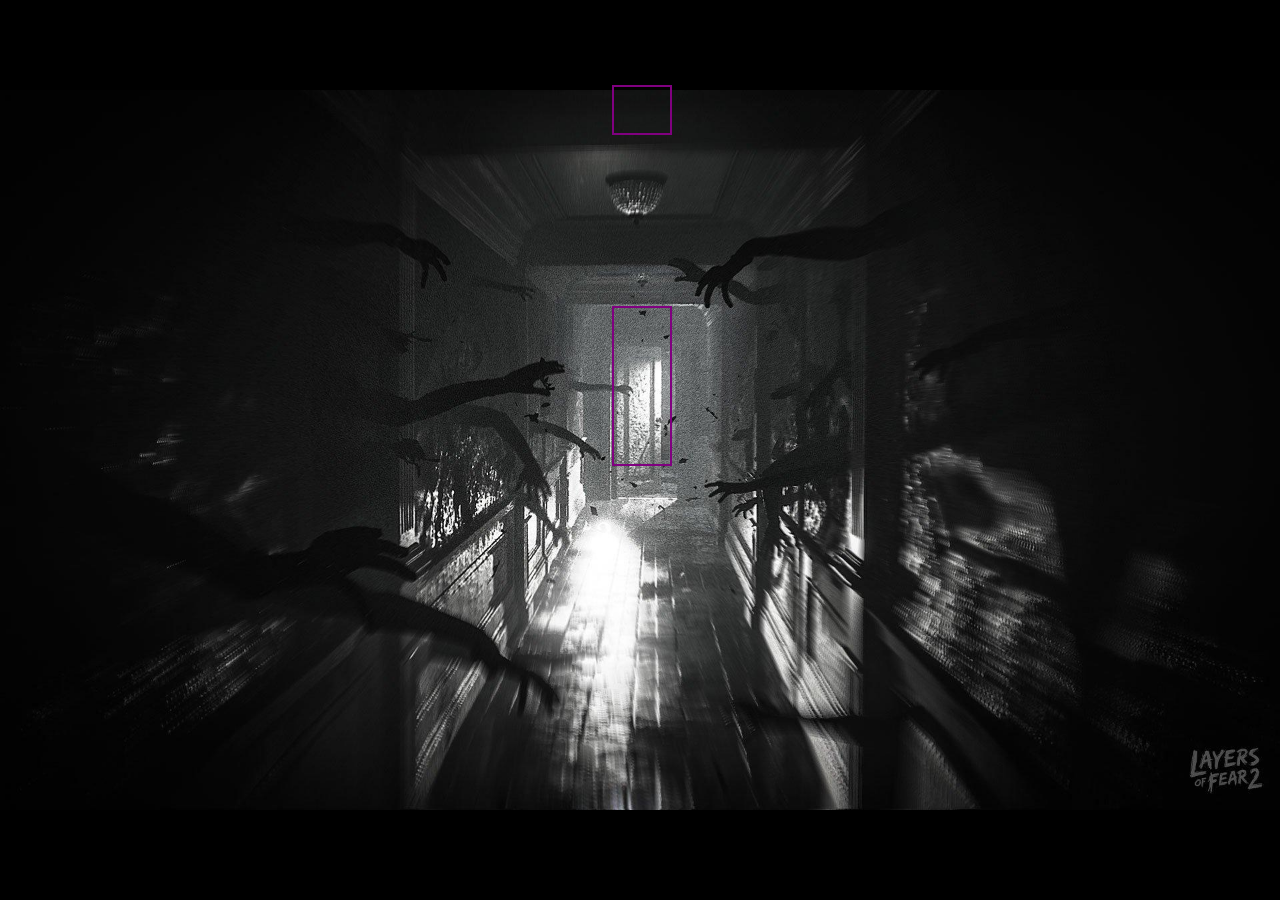
==== halloween/index.html @ a44a51b3 "prueba" ====
<!DOCTYPE html>
<html lang="en">
<head>
    <meta charset="UTF-8">
    <meta name="viewport" content="width=device-width, initial-scale=1.0">
    <title>Halloween</title>
    <link rel="stylesheet" href="css/style.css">
    <link rel="shortcut icon" href="favicon/skull.png" type="image/x-icon">
</head>
<body>
    <!-- this exercise is made just for fun UHAHAHAHA -->
    <!-- WARNING_ it's nor RESPONSIVE, only for computers & laptops -->
    <!-- I have to search a wallpaper image -->
    <div id="scenario">
        <img src="img/crippyhand.gif" alt="" id="hand">
        <div id="door" onmouseover="show('hand'); sound('dooropen') " onmouseout="hide('hand')">
            <!-- nothing inside -->
        </div>
        <audio id="dooropen">
            <source src="sound/door-43633.mp3" type="audio/mp3">
        </audio>
        <!-- were going to fiz an specific area for an event, for example, the door... -->
        <div id="lamp">
            <!--  -->
        </div>
    </div>
</body>
<script src="js/Halloween.js"></script>
</html>
---- halloween/css/style.css ----
/**----------------------------------------------
 * ?                    ABOUT
 * @author      : 
 * @email       : 
 * @repo        : 
 * @createdOn   : 
 * @description : 
 *---------------------------------------------**/


 /*---------------------------- external font ----------------------------*/
 
 

* {
    box-sizing: border-box;
    margin: 0;
    padding: 0;
}

body {
    height: 100vh;
}

#scenario {
    background-image: url(../img/layers-of-fear-wallpapers.jpg);
    background-color: black;
    width:100vw;
    height:100%;
    overflow: hidden;
    background-size: contain;
    background-repeat: no-repeat;
    background-position: center;
    position: relative;
}

#door {
    position: relative;
    top: 34%;
    left: 47.8%;
    width: 60px;
    height: 160px;
    border: 2px solid purple;
}
#lamp {
    position: relative;
    top: -75px;
    left: 47.8%;
    width: 60px;
    height: 50px;
    border: 2px solid purple;
}

#hand {
    position: absolute;
    top: 300px;
    width: 60px;
    height: 50px;
    left: 800px;
    visibility: hidden;
}
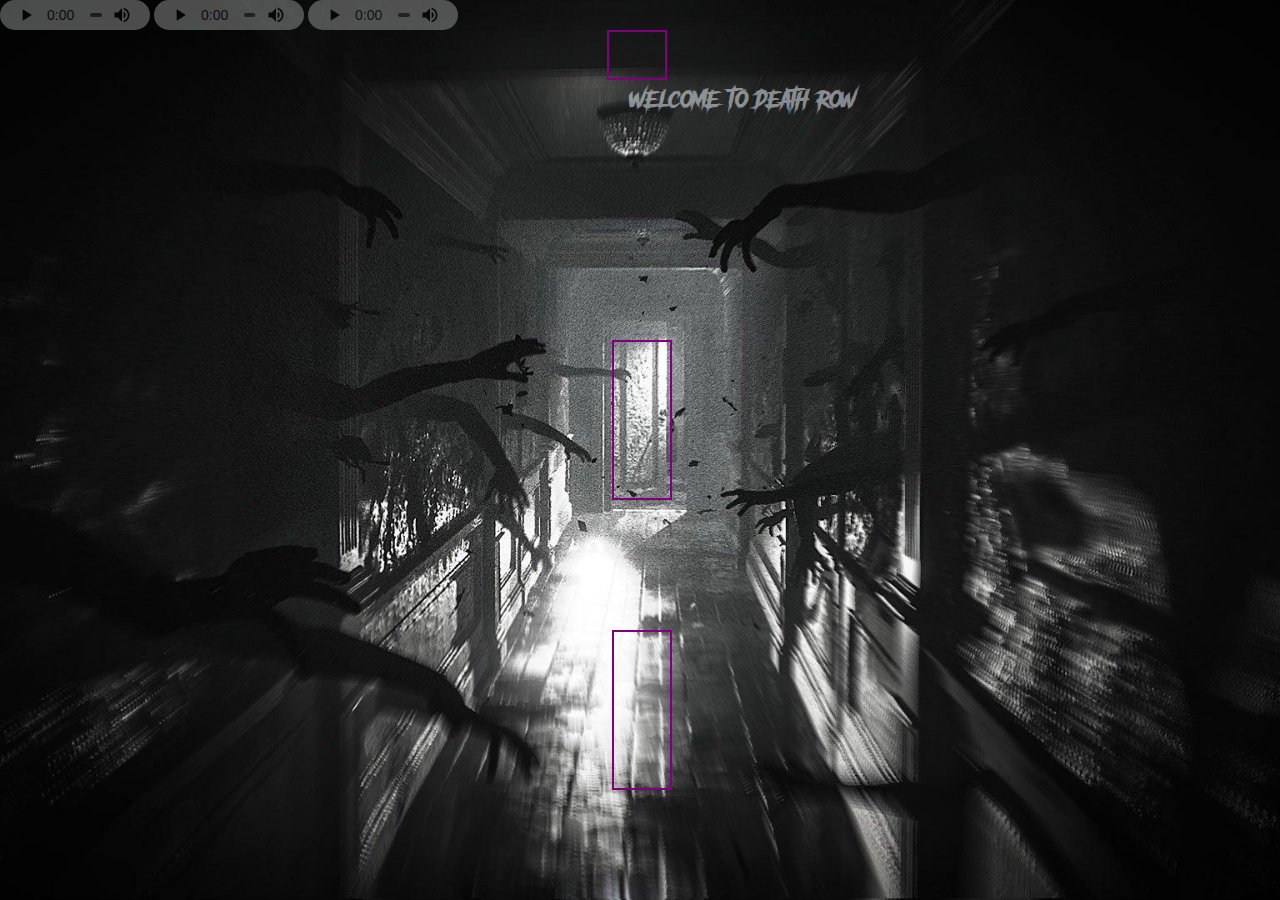
==== commit b1d68b07: "pagina halloweeen" ====
--- a/halloween/index.html
+++ b/halloween/index.html
@@ -2,28 +2,48 @@
 <html lang="en">
 <head>
     <meta charset="UTF-8">
-    <meta name="viewport" content="width=device-width, initial-scale=1.0">
+    <meta name="viewport" content="width=1920, initial-scale=1.0">
     <title>Halloween</title>
     <link rel="stylesheet" href="css/style.css">
     <link rel="shortcut icon" href="favicon/skull.png" type="image/x-icon">
+    <script src="js/Halloween.js"></script>
+
 </head>
 <body>
     <!-- this exercise is made just for fun UHAHAHAHA -->
     <!-- WARNING_ it's nor RESPONSIVE, only for computers & laptops -->
     <!-- I have to search a wallpaper image -->
     <div id="scenario">
-        <img src="img/crippyhand.gif" alt="" id="hand">
-        <div id="door" onmouseover="show('hand'); sound('dooropen') " onmouseout="hide('hand')">
+        <audio id="click" controls>
+            <source src="sound/click-button-140881.mp3" type="audio/mp3">
+        </audio>
+        <audio id="dooropen" controls>
+            <source src="sound/halloween-impact-05-93808.mp3" type="audio/mp3">
+        </audio>
+        <audio id="spidersound" controls>
+            <source src="sound/wings-of-insects-45540.mp3" type="audio/mp3">
+        </audio>
+        <p id="saludo"> <span>
+            welcome to death row
+        </span>
+        </p>
+        <img src="img/flautilla.gif" alt="" id="hand">
+        <div id="door" onmouseover="show('hand'); sound('dooropen') " onmouseout="hide('hand'); silence('dooropen')">
             <!-- nothing inside -->
         </div>
-        <audio id="dooropen">
-            <source src="sound/door-43633.mp3" type="audio/mp3">
-        </audio>
+       
         <!-- were going to fiz an specific area for an event, for example, the door... -->
-        <div id="lamp">
-            <!--  -->
+        
+        
+        <img src="img/spiderNoFondo.gif" alt="spider moving" id="spider">
+        <div id="floor" onmouseover="show('spider'); sound('spidersound') " onmouseout="hide('spider'); silence('spidersound')">
         </div>
+        
+        <img src="img/luz.png" alt="lucecilla" id="lamp">
+        <div id="techo" onmouseover="showTwoElements('lamp', 'hand_1'); sound('click') " onmouseout="hide('lamp'),silence('click')">
+        </div>
+        
+        <img src="img/manilla_no_fondo.gif" alt="hand moving" id="hand_1" class="hands">
     </div>
 </body>
-<script src="js/Halloween.js"></script>
 </html>--- a/halloween/css/style.css
+++ b/halloween/css/style.css
@@ -1,16 +1,21 @@
 /**----------------------------------------------
  * ?                    ABOUT
- * @author      : 
+ * @author      : Antonio Jesús Heredia Leiva
  * @email       : 
  * @repo        : 
  * @createdOn   : 
- * @description : 
+ * @description : Página Halloween
  *---------------------------------------------**/
 
 
  /*---------------------------- external font ----------------------------*/
  
- 
+ @font-face {
+    font-family: terror;
+    src: url(../fonts/Unthinkers.otf);
+    
+    
+ }
 
 * {
     box-sizing: border-box;
@@ -28,7 +33,7 @@
     width:100vw;
     height:100%;
     overflow: hidden;
-    background-size: contain;
+    background-size: cover;
     background-repeat: no-repeat;
     background-position: center;
     position: relative;
@@ -42,20 +47,90 @@
     height: 160px;
     border: 2px solid purple;
 }
-#lamp {
-    position: relative;
-    top: -75px;
+
+
+#hand {
+    position: absolute;
+    top: 300px;
+    width: 200px;
+    height: 200px;
+    left: 800px;
+    visibility: hidden;
+}
+.hands {
+    position: absolute;
+    top: 300px;
+    width: 200px;
+    height: 200px;
+    left: 800px;
+    visibility: hidden;
+}
+
+#spider {
+    position: absolute;
+    width: 60px;
+    height: 50px;
+    bottom: 80px;
+    left: 700px;
+    visibility: hidden;
+}
+#floor {
+    position: absolute;
+    top: 70%;
     left: 47.8%;
+    width: 60px;
+    height: 160px;
+    border: 2px solid purple;
+}
+#techo {
+    position: absolute;
+    top: 30px;
+    left: 47.4%;
     width: 60px;
     height: 50px;
     border: 2px solid purple;
 }
+#lamp {
+    opacity: 80%;
+    position: absolute;
+    top: -20px;
+    left: 580px;
+    width: 318px;
+    height: 230px;
+    visibility: hidden;
+}
 
-#hand {
+audio {
+    opacity: 30%;
+    width: 150px;
+    height: 30px;
+    display: inline;
+
+}
+
+/* ANIMACIONES */
+
+#saludo {
+    font-family: terror;
+    color: aliceblue;
+    opacity: 50%;
+    animation-name: saludo;
+    animation-duration: 5s;
     position: absolute;
-    top: 300px;
-    width: 60px;
-    height: 50px;
-    left: 800px;
-    visibility: hidden;
-}+    text-align: center;
+    left: 630px;
+    
+}
+
+@keyframes saludo {
+    from {
+        opacity: 0;
+        left: 0;
+    }
+    to {
+        color: brown;
+        opacity: 1;
+        left: 630px;
+    }
+}
+
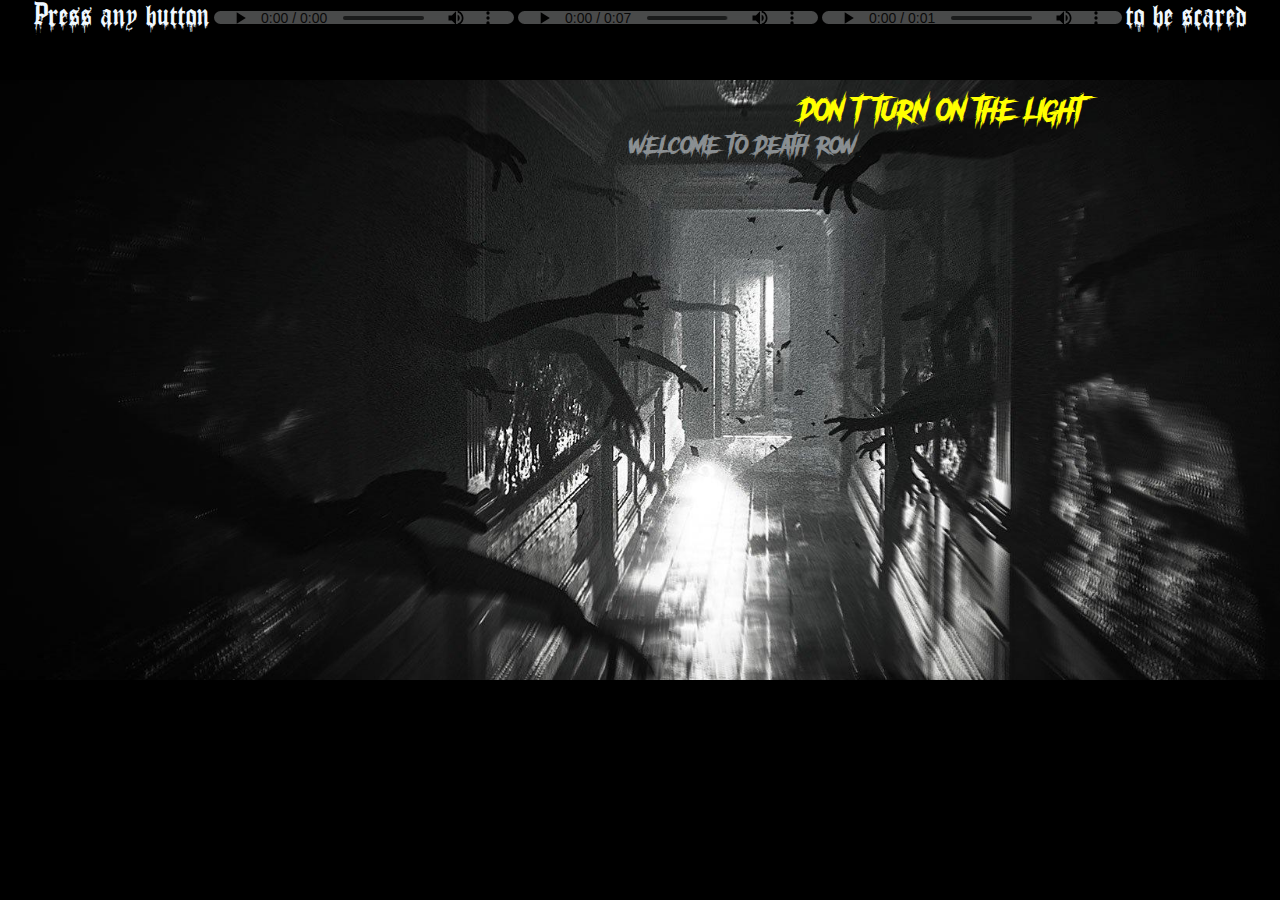
==== commit 28e77164: "halloween arreglos" ====
--- a/halloween/index.html
+++ b/halloween/index.html
@@ -10,10 +10,8 @@
 
 </head>
 <body>
-    <!-- this exercise is made just for fun UHAHAHAHA -->
-    <!-- WARNING_ it's nor RESPONSIVE, only for computers & laptops -->
-    <!-- I have to search a wallpaper image -->
-    <div id="scenario">
+    <div class="controls">
+        <p class="start">Press any button</p>
         <audio id="click" controls>
             <source src="sound/click-button-140881.mp3" type="audio/mp3">
         </audio>
@@ -23,27 +21,38 @@
         <audio id="spidersound" controls>
             <source src="sound/wings-of-insects-45540.mp3" type="audio/mp3">
         </audio>
-        <p id="saludo"> <span>
-            welcome to death row
-        </span>
-        </p>
-        <img src="img/flautilla.gif" alt="" id="hand">
-        <div id="door" onmouseover="show('hand'); sound('dooropen') " onmouseout="hide('hand'); silence('dooropen')">
-            <!-- nothing inside -->
+        <p class="start">to be scared</p>
+    </div>
+    <div id="scenario">
+        <p id="saludo"> <span> welcome to death row</span></p>
+        <p id="turn_on">Don't turn on the light</p>
+
+        <img src="img/flautilla.gif" alt="" id="flautilla">
+        <div id="door" onmouseover="show('flautilla'); sound('dooropen') " onmouseout="hide('flautilla'); silence('dooropen')">
         </div>
        
-        <!-- were going to fiz an specific area for an event, for example, the door... -->
-        
-        
         <img src="img/spiderNoFondo.gif" alt="spider moving" id="spider">
         <div id="floor" onmouseover="show('spider'); sound('spidersound') " onmouseout="hide('spider'); silence('spidersound')">
         </div>
         
         <img src="img/luz.png" alt="lucecilla" id="lamp">
-        <div id="techo" onmouseover="showTwoElements('lamp', 'hand_1'); sound('click') " onmouseout="hide('lamp'),silence('click')">
+        <div id="techo" 
+        onmouseover="
+            show('lamp'); 
+            sound('click'); 
+            showTwoElments();
+            none('turn_on')" 
+        onmouseout="
+            hide('lamp');
+            silence('click');
+            hiddenElments()">
         </div>
-        
+        <!-- MANOS -->
         <img src="img/manilla_no_fondo.gif" alt="hand moving" id="hand_1" class="hands">
+        <img src="img/mano_der.gif" alt="hand moving" id="hand_2" class="hands">
+        <img src="img/mano_izq.gif" alt="hand moving" id="hand_3" class="hands">
+        <img src="img/manos_izq.gif" alt="hand moving" id="hand_4" class="hands">
+        <img src="img/manos_no_fondo.gif" alt="hand moving" id="hand_5" class="hands">
     </div>
 </body>
 </html>--- a/halloween/css/style.css
+++ b/halloween/css/style.css
@@ -13,8 +13,11 @@
  @font-face {
     font-family: terror;
     src: url(../fonts/Unthinkers.otf);
-    
-    
+       
+ }
+ @font-face {
+    font-family: anika;
+    src: url(../fonts/ARUNIKA.otf);
  }
 
 * {
@@ -25,13 +28,20 @@
 
 body {
     height: 100vh;
+    width: 100wh;
+    background-color: black;
+}
+
+.controls {
+    text-align: center;
 }
 
 #scenario {
+    top: 50px;
+    margin: 0 auto;
     background-image: url(../img/layers-of-fear-wallpapers.jpg);
-    background-color: black;
-    width:100vw;
-    height:100%;
+    width: 1497px;
+    height: 600px;
     overflow: hidden;
     background-size: cover;
     background-repeat: no-repeat;
@@ -45,25 +55,41 @@
     left: 47.8%;
     width: 60px;
     height: 160px;
-    border: 2px solid purple;
+    /* border: 2px solid purple; */
 }
 
 
-#hand {
+#flautilla {
     position: absolute;
+    top: 200px;
+    width: 200px;
+    height: 200px;
+    left: 630px;
+    visibility: hidden;
+}
+/* MANOS */
+
+.hands {
+    display: none;
+    position: absolute;
+}
+#hand_1 {
     top: 300px;
     width: 200px;
     height: 200px;
     left: 800px;
-    visibility: hidden;
 }
-.hands {
-    position: absolute;
+#hand_3 {
     top: 300px;
     width: 200px;
     height: 200px;
-    left: 800px;
-    visibility: hidden;
+    right: 100px;
+}
+#hand_4 {
+    top: 250px;
+    width: 200px;
+    height: 200px;
+    right: 100px;
 }
 
 #spider {
@@ -80,35 +106,58 @@
     left: 47.8%;
     width: 60px;
     height: 160px;
-    border: 2px solid purple;
+    /* border: 2px solid purple; */
 }
+
+/* LAMPARA */
 #techo {
     position: absolute;
     top: 30px;
     left: 47.4%;
     width: 60px;
     height: 50px;
-    border: 2px solid purple;
+    /* border: 2px solid purple; */
 }
 #lamp {
     opacity: 80%;
     position: absolute;
-    top: -20px;
+    top: -90px;
     left: 580px;
     width: 318px;
     height: 230px;
     visibility: hidden;
 }
 
+
+
 audio {
     opacity: 30%;
-    width: 150px;
-    height: 30px;
+    height: 13px;
     display: inline;
 
 }
 
-/* ANIMACIONES */
+/* ANIMACIONES Y TEXTOS */
+.start {
+    display: inline;
+    color: aliceblue;
+    font-family: anika;
+    font-size: 30px;
+
+}
+#turn_on {
+    font-family: terror;
+    color: yellow;
+    font-size: 20px;
+    position: absolute;
+    top: -50px;
+    left: 800px;
+
+
+}
+.look {
+    display: none;
+}
 
 #saludo {
     font-family: terror;
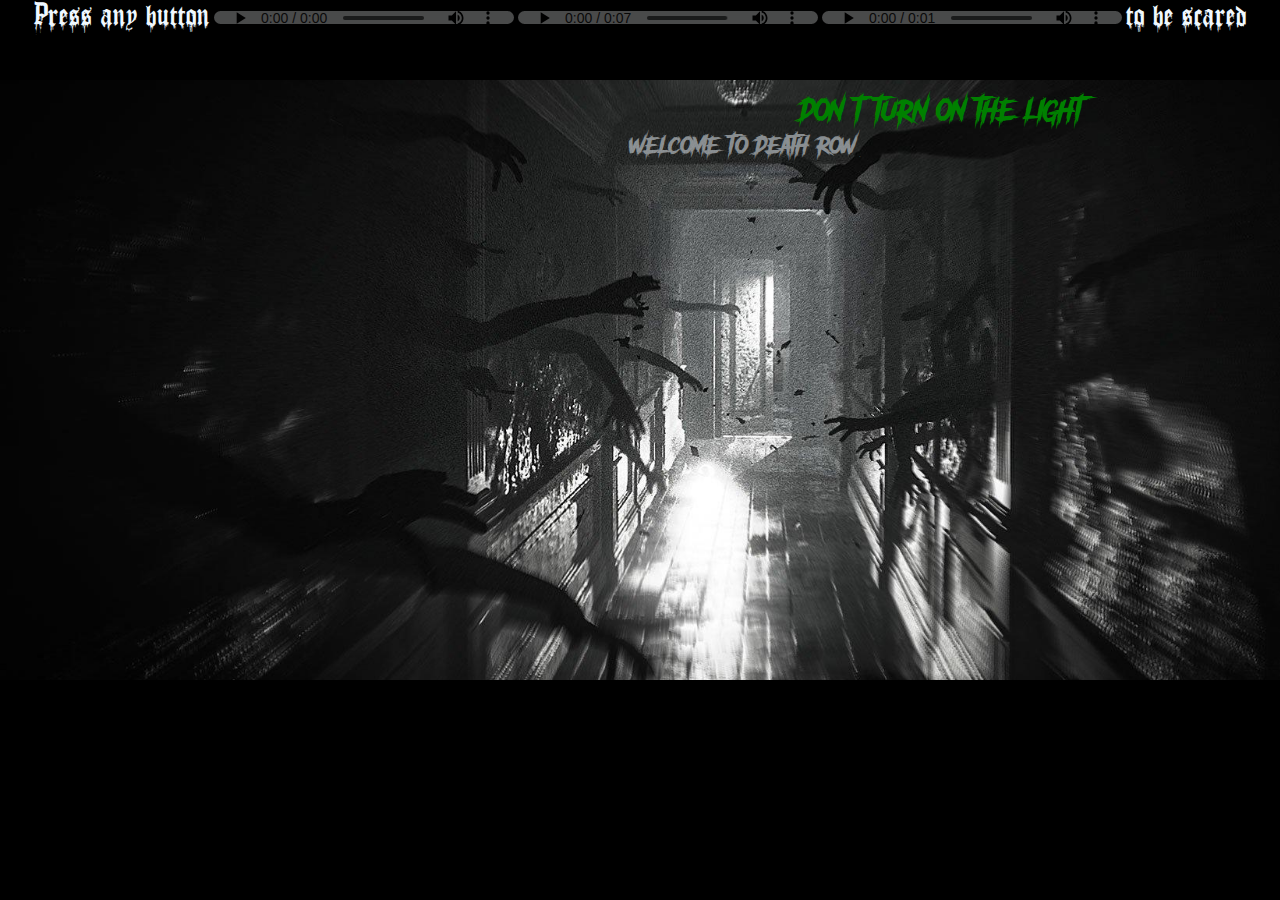
==== commit c5056d50: "intentando que la pagina hago algo" ====
--- a/halloween/index.html
+++ b/halloween/index.html
@@ -6,20 +6,20 @@
     <title>Halloween</title>
     <link rel="stylesheet" href="css/style.css">
     <link rel="shortcut icon" href="favicon/skull.png" type="image/x-icon">
-    <script src="js/Halloween.js"></script>
+    <script src="./js/halloween.js"></script>
 
 </head>
 <body>
     <div class="controls">
         <p class="start">Press any button</p>
         <audio id="click" controls>
-            <source src="sound/click-button-140881.mp3" type="audio/mp3">
+            <source src="./sound/click-button-140881.mp3" type="audio/mp3">
         </audio>
         <audio id="dooropen" controls>
-            <source src="sound/halloween-impact-05-93808.mp3" type="audio/mp3">
+            <source src="./sound/halloween-impact-05-93808.mp3" type="audio/mp3">
         </audio>
         <audio id="spidersound" controls>
-            <source src="sound/wings-of-insects-45540.mp3" type="audio/mp3">
+            <source src="./sound/wings-of-insects-45540.mp3" type="audio/mp3">
         </audio>
         <p class="start">to be scared</p>
     </div>
@@ -27,32 +27,23 @@
         <p id="saludo"> <span> welcome to death row</span></p>
         <p id="turn_on">Don't turn on the light</p>
 
-        <img src="img/flautilla.gif" alt="" id="flautilla">
+        <img src="./img/flautilla.gif" alt="" id="flautilla">
         <div id="door" onmouseover="show('flautilla'); sound('dooropen') " onmouseout="hide('flautilla'); silence('dooropen')">
         </div>
        
-        <img src="img/spiderNoFondo.gif" alt="spider moving" id="spider">
+        <img src="./img/spiderNoFondo.gif" alt="spider moving" id="spider">
         <div id="floor" onmouseover="show('spider'); sound('spidersound') " onmouseout="hide('spider'); silence('spidersound')">
         </div>
         
-        <img src="img/luz.png" alt="lucecilla" id="lamp">
-        <div id="techo" 
-        onmouseover="
-            show('lamp'); 
-            sound('click'); 
-            showTwoElments();
-            none('turn_on')" 
-        onmouseout="
-            hide('lamp');
-            silence('click');
-            hiddenElments()">
+        <img src="./img/luz.png" alt="lucecilla" id="lamp">
+        <div id="techo" onmouseover=" show('lamp');sound('click'); showTwoElments(); none('turn_on')" onmouseout="hide('lamp'); silence('click');   hiddenElments()">
         </div>
         <!-- MANOS -->
-        <img src="img/manilla_no_fondo.gif" alt="hand moving" id="hand_1" class="hands">
-        <img src="img/mano_der.gif" alt="hand moving" id="hand_2" class="hands">
-        <img src="img/mano_izq.gif" alt="hand moving" id="hand_3" class="hands">
-        <img src="img/manos_izq.gif" alt="hand moving" id="hand_4" class="hands">
-        <img src="img/manos_no_fondo.gif" alt="hand moving" id="hand_5" class="hands">
+        <img src="./img/manilla_no_fondo.gif" alt="hand moving" id="hand_1" class="hands">
+        <img src="./img/mano_der.gif" alt="hand moving" id="hand_2" class="hands">
+        <img src="./img/mano_izq.gif" alt="hand moving" id="hand_3" class="hands">
+        <img src="./img/manos_izq.gif" alt="hand moving" id="hand_4" class="hands">
+        <img src="./img/manos_no_fondo.gif" alt="hand moving" id="hand_5" class="hands">
     </div>
 </body>
 </html>--- a/halloween/css/style.css
+++ b/halloween/css/style.css
@@ -147,7 +147,7 @@
 }
 #turn_on {
     font-family: terror;
-    color: yellow;
+    color: green;
     font-size: 20px;
     position: absolute;
     top: -50px;
